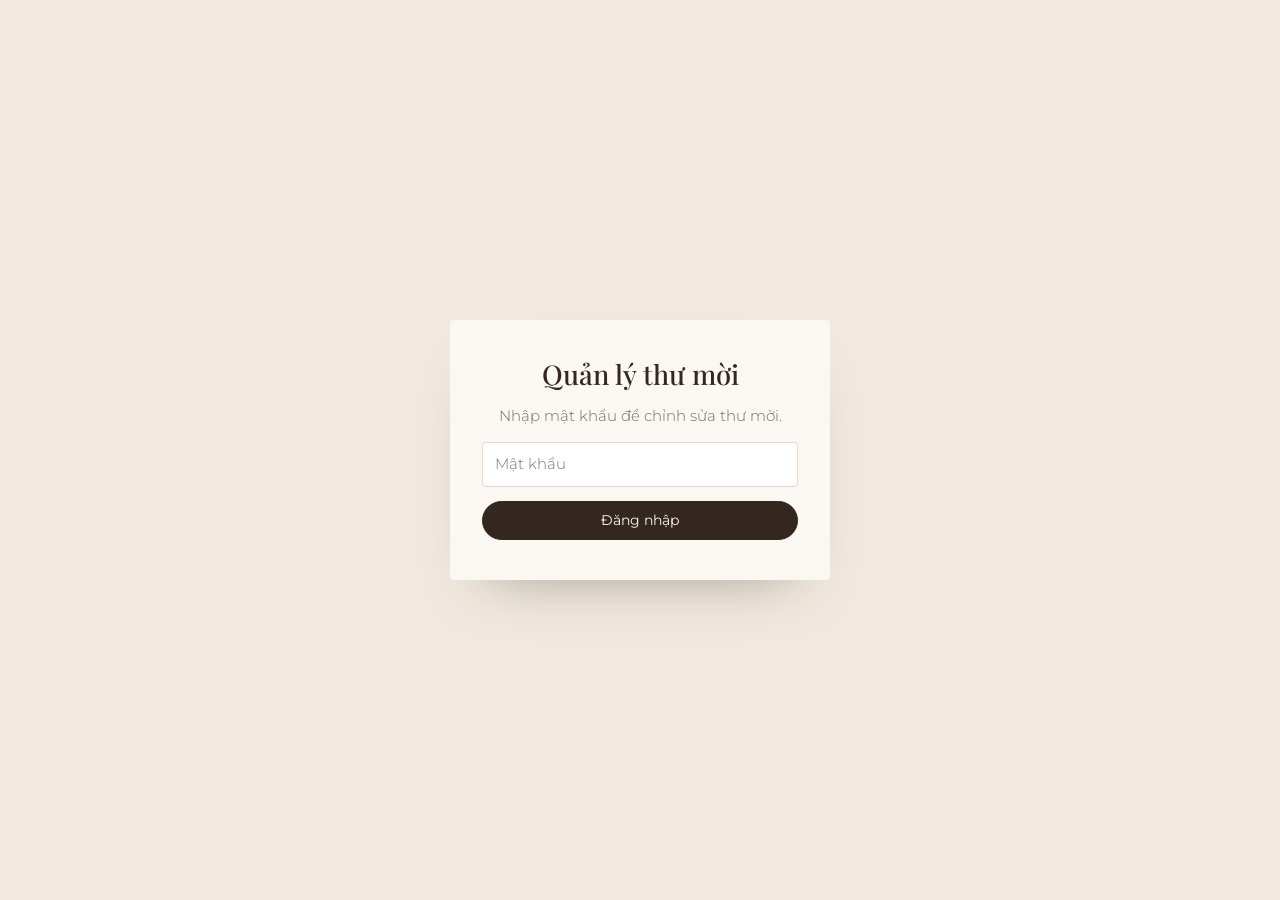
==== admin.html @ d9efded2 "Initial commit - H2T Invitation" ====
<!doctype html>
<html lang="vi">
<head>
  <meta charset="utf-8">
  <meta name="viewport" content="width=device-width, initial-scale=1">
  <title>Quản lý thư mời — H2T Media Group</title>
  <meta name="robots" content="noindex, nofollow">
  <link rel="preconnect" href="https://fonts.googleapis.com">
  <link rel="preconnect" href="https://fonts.gstatic.com" crossorigin>
  <link href="https://fonts.googleapis.com/css2?family=Montserrat:ital,wght@0,300;0,400;0,500;1,300;1,400&family=Playfair+Display:ital,wght@0,400;0,500;0,600;1,400;1,500&display=swap" rel="stylesheet">
  <link rel="stylesheet" href="css/admin.css">
</head>
<body>

<!-- Khóa đăng nhập đơn giản (chỉ để chặn người xem tò mò, không phải bảo mật thật) -->
<div id="gate" class="gate" hidden>
  <div class="gate-box">
    <h1>Quản lý thư mời</h1>
    <p>Nhập mật khẩu để chỉnh sửa thư mời.</p>
    <input id="gate-pass" type="password" placeholder="Mật khẩu" autocomplete="current-password">
    <button id="gate-btn" class="btn btn--solid" type="button">Đăng nhập</button>
    <p id="gate-err" class="err" hidden>Mật khẩu chưa đúng. Thử lại nhé.</p>
  </div>
</div>

<div id="admin" hidden>
  <header class="bar">
    <div>
      <h1>Quản lý thư mời</h1>
      <p id="status" class="status" role="status">Đã tải dữ liệu</p>
    </div>
    <div class="bar-actions">
      <a class="btn" href="index.html" target="_blank" rel="noopener">Mở thư mời</a>
      <button class="btn" id="btn-export" type="button">Tải data.js</button>
      <label class="btn">Nhập dữ liệu<input id="file-import" type="file" accept=".js,.json" hidden></label>
      <button class="btn btn--ghost" id="btn-reset" type="button">Khôi phục mặc định</button>
    </div>
  </header>

  <div class="layout">
    <form class="panel" id="form" onsubmit="return false" autocomplete="off">

      <section class="card">
        <h2>Thông tin chung</h2>
        <label>Tên đơn vị<input data-k="brand"></label>
        <label>Tên sự kiện<input data-k="eventName"></label>
        <label>Tiêu đề phụ<input data-k="subtitle"></label>
        <label>Câu mời<input data-k="inviteLabel"></label>
        <div class="row">
          <label>Xưng hô trước tên khách<input data-k="guestPrefix"></label>
          <label>Tên hiển thị khi không có tên khách<input data-k="defaultGuest"></label>
        </div>
        <label>Lời mời<textarea data-k="intro" rows="4"></textarea></label>
      </section>

      <section class="card">
        <h2>Thời gian và lịch trình</h2>
        <div class="row row--3">
          <label>Ngày<input type="date" data-k="date"></label>
          <label>Giờ bắt đầu (cho lịch)<input type="time" data-k="timeStart"></label>
          <label>Giờ kết thúc (cho lịch)<input type="time" data-k="timeEnd"></label>
        </div>
        <p class="hint">Các mốc giờ hiển thị trên thư mời:</p>
        <div id="schedule" class="list"></div>
        <button class="btn btn--small" type="button" id="add-schedule">Thêm mốc giờ</button>
      </section>

      <section class="card">
        <h2>Địa điểm</h2>
        <label>Tên địa điểm<input data-k="venue"></label>
        <label>Địa chỉ<textarea data-k="address" rows="2"></textarea></label>
        <label>Từ khóa tìm trên Google Maps<input data-k="mapQuery"></label>
        <label class="check"><input type="checkbox" data-k="showMap"> Hiện bản đồ trên thư mời</label>
      </section>

      <section class="card">
        <h2>Dress code</h2>
        <label>Tiêu đề<input data-k="dressTitle"></label>
        <div id="colors" class="list"></div>
        <button class="btn btn--small" type="button" id="add-color">Thêm màu</button>
        <label>Ghi chú thêm (không bắt buộc)<textarea data-k="dressNote" rows="2"></textarea></label>
      </section>

      <section class="card">
        <h2>Hình ảnh</h2>
        <div id="img-cover" class="imgfield"></div>
        <div id="img-intro" class="imgfield"></div>
        <p class="hint">Thư viện ảnh</p>
        <div id="gallery" class="thumbs"></div>
        <div class="row row--btn">
          <label class="btn btn--small">Tải ảnh lên<input id="gallery-file" type="file" accept="image/*" multiple hidden></label>
          <input id="gallery-url" placeholder="hoặc dán đường dẫn ảnh, ví dụ images/anh1.jpg">
          <button class="btn btn--small" type="button" id="gallery-url-btn">Thêm</button>
        </div>
        <p class="hint">Ảnh tải lên được nén và lưu trong trình duyệt này. Muốn chia sẻ cho mọi khách: chép ảnh vào thư mục <code>images/</code> rồi dùng đường dẫn.</p>
      </section>

      <section class="card">
        <h2>Lưu ý và lời cảm ơn</h2>
        <label>Lưu ý<textarea data-k="note" rows="3"></textarea></label>
        <label>Lời cảm ơn<textarea data-k="thanks" rows="2"></textarea></label>
        <label>Câu kết<input data-k="closing"></label>
        <div class="row">
          <label>Chữ trên nút xác nhận<input data-k="rsvpLabel"></label>
          <label>Link xác nhận (Zalo, Google Form…) — để trống nếu không dùng<input data-k="rsvpLink" placeholder="https://"></label>
        </div>
      </section>

      <section class="card">
        <h2>Tạo link cho từng khách</h2>
        <p class="hint">Mỗi dòng một tên khách. Link sẽ hiển thị đúng tên đó trên thư mời.</p>
        <textarea id="guests" rows="5" placeholder="Nguyễn Văn A&#10;Trần Thị B"></textarea>
        <div class="row row--btn">
          <button class="btn btn--small" type="button" id="make-links">Tạo link</button>
          <button class="btn btn--small btn--ghost" type="button" id="copy-all">Sao chép tất cả</button>
        </div>
        <ul id="links" class="links"></ul>
      </section>
    </form>

    <aside class="preview">
      <div class="preview-head">
        <span>Xem trước</span>
        <button class="btn btn--small" type="button" id="replay">Phát lại hiệu ứng</button>
      </div>
      <iframe id="preview" title="Xem trước thư mời" src="index.html?preview=1&to=Nguy%E1%BB%85n%20V%C4%83n%20A"></iframe>
    </aside>
  </div>
</div>

<script src="js/data.js"></script>
<script src="js/store.js"></script>
<script src="js/admin.js"></script>
</body>
</html>
---- css/admin.css ----
:root {
  --pearl: #FBF8F3; --linen: #F1E9DF; --sand: #E6D8C6; --cocoa: #33271F; --taupe: #7A685A;
  --gold: #B38F5E; --gold-ink: #7F5F35;
  --serif: 'Playfair Display', serif;
  --sans: 'Montserrat', system-ui, sans-serif;
}
* { box-sizing: border-box; }
body { margin: 0; background: var(--linen); color: var(--cocoa); font: 300 15px/1.6 var(--sans); }
[hidden] { display: none !important; }
h1, h2 { font-family: var(--serif); font-weight: 500; margin: 0; }
h1 { font-size: 1.7rem; line-height: 1.1; }
h2 { font-size: 1.4rem; margin-bottom: 16px; }
code { background: var(--linen); padding: 1px 6px; border-radius: 4px; font-size: .85em; }
:focus-visible { outline: 2px solid var(--gold); outline-offset: 2px; }

.btn {
  display: inline-block; padding: 10px 20px; border: 1px solid var(--gold-ink); border-radius: 999px;
  background: transparent; color: var(--gold-ink); font: 400 .85rem/1.2 var(--sans); cursor: pointer; text-decoration: none; text-align: center;
  transition: background .25s, color .25s;
}
.btn:hover { background: var(--gold-ink); color: var(--pearl); }
.btn--solid { background: var(--cocoa); border-color: var(--cocoa); color: var(--pearl); }
.btn--solid:hover { background: var(--gold-ink); border-color: var(--gold-ink); }
.btn--ghost { border-color: transparent; text-decoration: underline; text-underline-offset: 3px; }
.btn--small { padding: 8px 16px; font-size: .8rem; }

/* đăng nhập */
.gate { min-height: 100svh; display: grid; place-items: center; padding: 24px; }
.gate-box { width: min(380px, 100%); background: var(--pearl); padding: 40px 32px; border-radius: 4px; display: grid; gap: 14px; text-align: center; box-shadow: 0 30px 60px -40px rgba(51,39,31,.5); }
.gate-box p { margin: 0; color: var(--taupe); }
.err { color: #9b3b2e; font-size: .88rem; }

/* thanh trên */
.bar { position: sticky; top: 0; z-index: 5; display: flex; justify-content: space-between; align-items: center; gap: 16px; flex-wrap: wrap; padding: 14px 24px; background: var(--pearl); border-bottom: 1px solid var(--sand); }
.bar-actions { display: flex; gap: 8px; flex-wrap: wrap; align-items: center; }
.status { margin: 2px 0 0; font-size: .8rem; color: var(--taupe); }
.status.bad { color: #9b3b2e; }

/* bố cục 2 cột: form + xem trước */
.layout { display: grid; gap: 24px; padding: 24px; max-width: 1500px; margin: 0 auto; }
@media (min-width: 1040px) { .layout { grid-template-columns: minmax(0, 1fr) 420px; align-items: start; } .preview { position: sticky; top: 92px; } }
.panel { display: grid; gap: 20px; }
.card { background: var(--pearl); padding: 24px; border-radius: 4px; display: grid; gap: 14px; }
.card h2 { margin-bottom: 2px; }
label { display: grid; gap: 6px; font-size: .82rem; color: var(--taupe); }
input, textarea, select {
  width: 100%; padding: 10px 12px; border: 1px solid var(--sand); border-radius: 4px; background: #fff;
  font: 300 .95rem/1.5 var(--sans); color: var(--cocoa);
}
input[type="color"] { padding: 2px; height: 40px; width: 52px; cursor: pointer; }
textarea { resize: vertical; }
.row { display: grid; gap: 12px; }
@media (min-width: 640px) { .row { grid-template-columns: 1fr 1fr; } .row--3 { grid-template-columns: 1fr 1fr 1fr; } }
.row--btn { display: flex; gap: 8px; align-items: center; flex-wrap: wrap; }
.row--btn input { flex: 1 1 200px; }
.check { display: flex; align-items: center; gap: 10px; color: var(--cocoa); font-size: .92rem; }
.check input { width: auto; }
.hint { margin: 0; font-size: .82rem; color: var(--taupe); }

.list { display: grid; gap: 8px; }
.item { display: grid; grid-template-columns: 130px 1fr auto; gap: 8px; align-items: center; }
.item--color { grid-template-columns: auto 1fr auto; }
.x { width: 36px; height: 36px; border: 1px solid var(--sand); background: #fff; border-radius: 50%; cursor: pointer; color: var(--taupe); font-size: 1.1rem; line-height: 1; }
.x:hover { background: #9b3b2e; color: #fff; border-color: #9b3b2e; }

.imgfield { display: grid; grid-template-columns: 86px 1fr; gap: 14px; align-items: center; padding: 12px; border: 1px dashed var(--sand); border-radius: 4px; }
.imgfield .ph { width: 86px; aspect-ratio: 1; background: var(--linen) center/cover no-repeat; border-radius: 4px; }
.imgfield strong { display: block; font-weight: 500; font-size: .9rem; }
.imgfield .acts { display: flex; gap: 6px; flex-wrap: wrap; margin-top: 8px; }
.thumbs { display: grid; grid-template-columns: repeat(auto-fill, minmax(92px, 1fr)); gap: 10px; }
.thumb { position: relative; aspect-ratio: 1; background: var(--linen) center/cover no-repeat; border-radius: 4px; }
.thumb .x { position: absolute; top: 4px; right: 4px; width: 26px; height: 26px; font-size: .9rem; }

.links { list-style: none; margin: 0; padding: 0; display: grid; gap: 8px; }
.links li { display: grid; gap: 4px; padding: 10px 12px; background: #fff; border: 1px solid var(--sand); border-radius: 4px; }
.links b { font-weight: 500; }
.links span { font-size: .78rem; color: var(--taupe); word-break: break-all; }
.links button { justify-self: start; }

.preview { background: var(--pearl); border-radius: 4px; overflow: hidden; display: grid; grid-template-rows: auto 1fr; height: 78vh; min-height: 520px; }
.preview-head { display: flex; justify-content: space-between; align-items: center; padding: 10px 14px; border-bottom: 1px solid var(--sand); font-size: .85rem; }
.preview iframe { width: 100%; height: 100%; border: 0; background: #fff; }
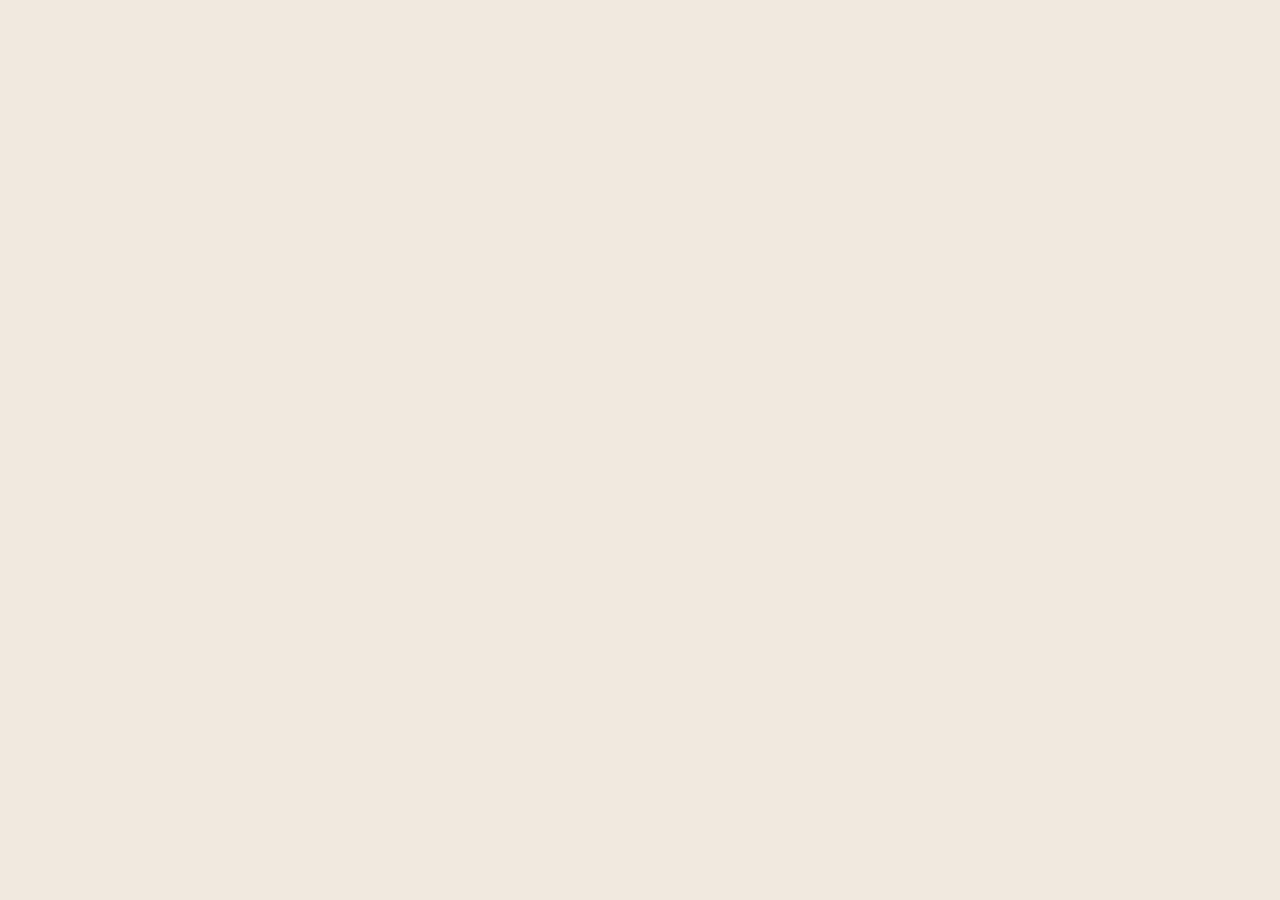
==== commit 3dd77f53: "Feat: Add theme colors and video integration features" ====
--- a/admin.html
+++ b/admin.html
@@ -41,6 +41,92 @@
     <form class="panel" id="form" onsubmit="return false" autocomplete="off">
 
       <section class="card">
+        <h2>Màu sắc &amp; Giao diện</h2>
+        <label>Bộ màu có sẵn</label>
+        <div id="theme-presets" class="row row--btn" style="margin-bottom: 8px;"></div>
+        
+        <p class="hint">Các vai trò màu (Tự động tính độ tương phản)</p>
+        <div id="theme-colors" class="list"></div>
+        <div id="contrast-warning" class="err" hidden style="margin-top:4px;"></div>
+        
+        <label style="margin-top:12px">Nền phần Đầu trang (Hero)</label>
+        <div class="row">
+          <select id="hero-bg-type">
+            <option value="color">Màu đơn</option>
+            <option value="gradient2">Chuyển sắc 2 màu</option>
+            <option value="gradient3">Chuyển sắc 3 màu</option>
+          </select>
+          <select id="hero-bg-dir" hidden>
+            <option value="to bottom">Dọc (từ trên xuống)</option>
+            <option value="to bottom right">Chéo (xuống góc phải)</option>
+            <option value="circle at center">Tỏa tròn (từ giữa)</option>
+          </select>
+        </div>
+        <div id="hero-bg-colors" class="row row--btn" style="margin-top:8px"></div>
+        
+        <p class="hint" style="margin-top:12px">Nền từng khối nội dung</p>
+        <div id="section-bgs" class="list"></div>
+        
+        <div class="row row--btn" style="margin-top:16px">
+          <button class="btn btn--small btn--ghost" type="button" id="btn-reset-theme">Hoàn tác về mặc định</button>
+          <button class="btn btn--small" type="button" id="btn-save-theme">Lưu bộ màu này</button>
+        </div>
+        <div id="saved-themes" class="row row--btn" style="margin-top:8px"></div>
+      </section>
+
+      <section class="card">
+        <h2>Clip giới thiệu</h2>
+        <label class="check"><input type="checkbox" id="video-enabled"> Hiện clip trên thư mời</label>
+        <div id="video-settings" hidden>
+          <label>Nguồn clip<select id="video-source-type">
+            <option value="youtube">Link YouTube / Vimeo</option>
+            <option value="file">Đường dẫn file (.mp4, .webm)</option>
+            <option value="drive">Link Google Drive</option>
+          </select></label>
+          <label>Đường dẫn clip<input id="video-url" placeholder="https://... hoặc media/clip.mp4"></label>
+          <p class="hint">Video nặng nên đưa lên YouTube/Vimeo (Không công khai). File nhỏ (<25MB) có thể lưu vào thư mục media/ rồi dán đường dẫn media/ten-file.mp4.</p>
+          
+          <div id="img-poster" class="imgfield"></div>
+          
+          <div class="row">
+            <label>Tiêu đề ngắn<input id="video-title" placeholder="Không bắt buộc"></label>
+            <label>Chú thích<input id="video-caption" placeholder="Không bắt buộc"></label>
+          </div>
+          
+          <div class="row row--btn">
+            <label class="check"><input type="checkbox" id="video-autoplay"> Tự phát (Tắt tiếng)</label>
+            <label class="check"><input type="checkbox" id="video-loop"> Lặp lại</label>
+            <label class="check"><input type="checkbox" id="video-controls"> Hiện nút điều khiển</label>
+          </div>
+          
+          <label style="margin-top: 12px">Vị trí hiển thị</label>
+          <div class="row row--btn">
+            <button class="btn btn--small" type="button" data-vpos="slot-0">Ngay sau tên khách</button>
+            <button class="btn btn--small" type="button" data-vpos="slot-1">Sau lời mời</button>
+            <button class="btn btn--small" type="button" data-vpos="slot-2">Sau ngày giờ</button>
+            <button class="btn btn--small" type="button" data-vpos="slot-3">Sau địa điểm</button>
+            <button class="btn btn--small" type="button" data-vpos="slot-5">Cuối thư mời</button>
+            <button class="btn btn--small" type="button" data-vpos="hero">Nền đầu trang</button>
+            <button class="btn btn--small" type="button" data-vpos="floating">Nút nổi</button>
+          </div>
+          <div class="minimap" id="video-minimap"></div>
+          
+          <div class="row" id="video-frame-opts">
+            <label>Kiểu khung<select id="video-frame">
+              <option value="arch">Khung vòm</option>
+              <option value="round">Chữ nhật bo góc nhẹ</option>
+              <option value="full">Toàn chiều rộng</option>
+            </select></label>
+            <label>Tỉ lệ<select id="video-ratio">
+              <option value="16:9">16:9 (Ngang)</option>
+              <option value="9:16">9:16 (Dọc)</option>
+              <option value="1:1">1:1 (Vuông)</option>
+            </select></label>
+          </div>
+        </div>
+      </section>
+
+      <section class="card">
         <h2>Thông tin chung</h2>
         <label>Tên đơn vị<input data-k="brand"></label>
         <label>Tên sự kiện<input data-k="eventName"></label>
--- a/css/admin.css
+++ b/css/admin.css
@@ -80,3 +80,15 @@
 .preview { background: var(--pearl); border-radius: 4px; overflow: hidden; display: grid; grid-template-rows: auto 1fr; height: 78vh; min-height: 520px; }
 .preview-head { display: flex; justify-content: space-between; align-items: center; padding: 10px 14px; border-bottom: 1px solid var(--sand); font-size: .85rem; }
 .preview iframe { width: 100%; height: 100%; border: 0; background: #fff; }
+
+/* Themes & minimap */
+.swatch { width: 32px; height: 32px; border-radius: 50%; border: 1px solid var(--sand); cursor: pointer; padding: 0; box-shadow: inset 0 0 0 2px #fff; }
+.swatch.active { outline: 2px solid var(--cocoa); outline-offset: 2px; }
+
+.minimap { display: grid; gap: 4px; padding: 16px; background: #fafafa; border: 1px solid #ddd; border-radius: 8px; width: 100%; max-width: 200px; margin: 12px auto; }
+.mm-block { background: var(--linen); height: 28px; border-radius: 4px; border: 1px solid var(--sand); display: flex; align-items: center; justify-content: center; font-size: 0.75rem; color: var(--taupe); }
+.mm-slot { height: 12px; background: transparent; border: 1px dashed #ccc; border-radius: 2px; cursor: pointer; transition: all 0.2s; position: relative; }
+.mm-slot:hover { background: #f0f0f0; border-color: var(--gold); }
+.mm-slot.active { background: var(--gold); border-color: var(--gold); }
+.mm-slot.active::after { content: 'Clip'; position: absolute; left: 100%; margin-left: 8px; top: -2px; font-size: 0.7rem; background: var(--gold); color: #fff; padding: 2px 6px; border-radius: 4px; pointer-events: none; }
+
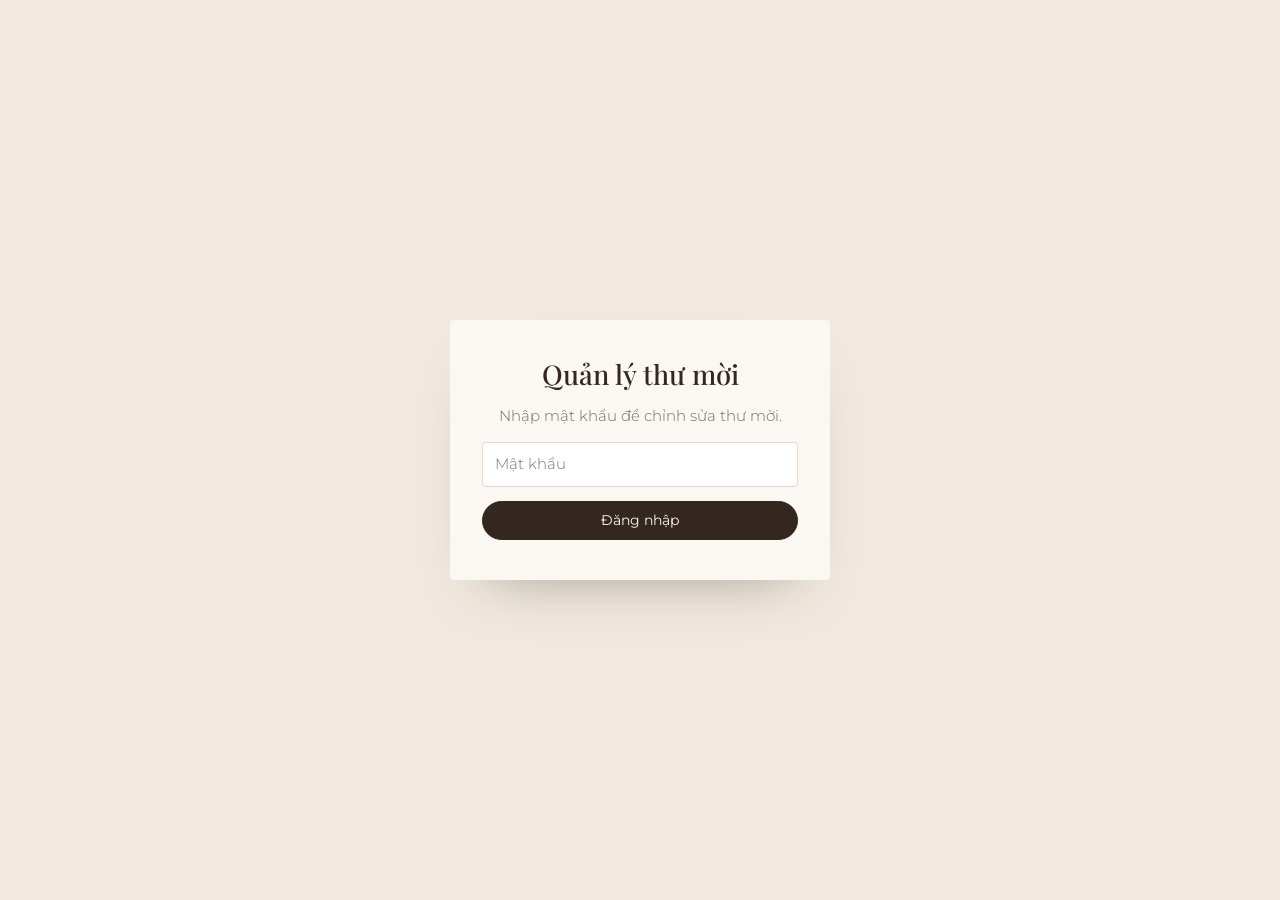
==== commit 2420ba85: "Feat: Change video position to dropdown and add direct file upload" ====
--- a/admin.html
+++ b/admin.html
@@ -80,11 +80,19 @@
         <div id="video-settings" hidden>
           <label>Nguồn clip<select id="video-source-type">
             <option value="youtube">Link YouTube / Vimeo</option>
-            <option value="file">Đường dẫn file (.mp4, .webm)</option>
+            <option value="url">Đường dẫn tự do (URL / Thư mục media/)</option>
             <option value="drive">Link Google Drive</option>
+            <option value="upload">Tải clip trực tiếp (File nhỏ)</option>
           </select></label>
-          <label>Đường dẫn clip<input id="video-url" placeholder="https://... hoặc media/clip.mp4"></label>
-          <p class="hint">Video nặng nên đưa lên YouTube/Vimeo (Không công khai). File nhỏ (<25MB) có thể lưu vào thư mục media/ rồi dán đường dẫn media/ten-file.mp4.</p>
+          
+          <div id="video-input-url">
+            <label>Đường dẫn clip<input id="video-url" placeholder="https://... hoặc media/clip.mp4"></label>
+            <p class="hint">Video nặng nên đưa lên YouTube/Vimeo (Không công khai). Hoặc tải file bằng FTP vào thư mục media/ rồi nhập media/ten-file.mp4.</p>
+          </div>
+          <div id="video-input-upload" hidden>
+            <label class="btn btn--solid" style="display:inline-block; margin-top:8px; margin-bottom: 8px;">Tải clip từ máy tính<input type="file" id="video-file" accept="video/mp4,video/webm" hidden></label>
+            <p class="hint">Lưu ý: Chỉ hỗ trợ video ngắn và cực nhẹ (< 4MB) do giới hạn lưu trữ của trình duyệt web (LocalStorage). Nếu lớn hơn, hãy dùng link YouTube.</p>
+          </div>
           
           <div id="img-poster" class="imgfield"></div>
           
@@ -99,17 +107,19 @@
             <label class="check"><input type="checkbox" id="video-controls"> Hiện nút điều khiển</label>
           </div>
           
-          <label style="margin-top: 12px">Vị trí hiển thị</label>
-          <div class="row row--btn">
-            <button class="btn btn--small" type="button" data-vpos="slot-0">Ngay sau tên khách</button>
-            <button class="btn btn--small" type="button" data-vpos="slot-1">Sau lời mời</button>
-            <button class="btn btn--small" type="button" data-vpos="slot-2">Sau ngày giờ</button>
-            <button class="btn btn--small" type="button" data-vpos="slot-3">Sau địa điểm</button>
-            <button class="btn btn--small" type="button" data-vpos="slot-5">Cuối thư mời</button>
-            <button class="btn btn--small" type="button" data-vpos="hero">Nền đầu trang</button>
-            <button class="btn btn--small" type="button" data-vpos="floating">Nút nổi</button>
-          </div>
-          <div class="minimap" id="video-minimap"></div>
+          <label style="margin-top: 12px">Vị trí hiển thị
+            <select id="video-position">
+              <option value="hero">Nền phần Đầu trang (Hero)</option>
+              <option value="slot-0">Dưới tên khách</option>
+              <option value="slot-1">Dưới phần Lời mời</option>
+              <option value="slot-2">Dưới phần Thời gian</option>
+              <option value="slot-3">Dưới phần Địa điểm</option>
+              <option value="slot-4">Dưới phần Dress code</option>
+              <option value="slot-5">Dưới phần Hình ảnh</option>
+              <option value="slot-6">Dưới phần Cảm ơn (Cuối trang)</option>
+              <option value="floating">Nút tròn nổi ở góc màn hình</option>
+            </select>
+          </label>
           
           <div class="row" id="video-frame-opts">
             <label>Kiểu khung<select id="video-frame">
